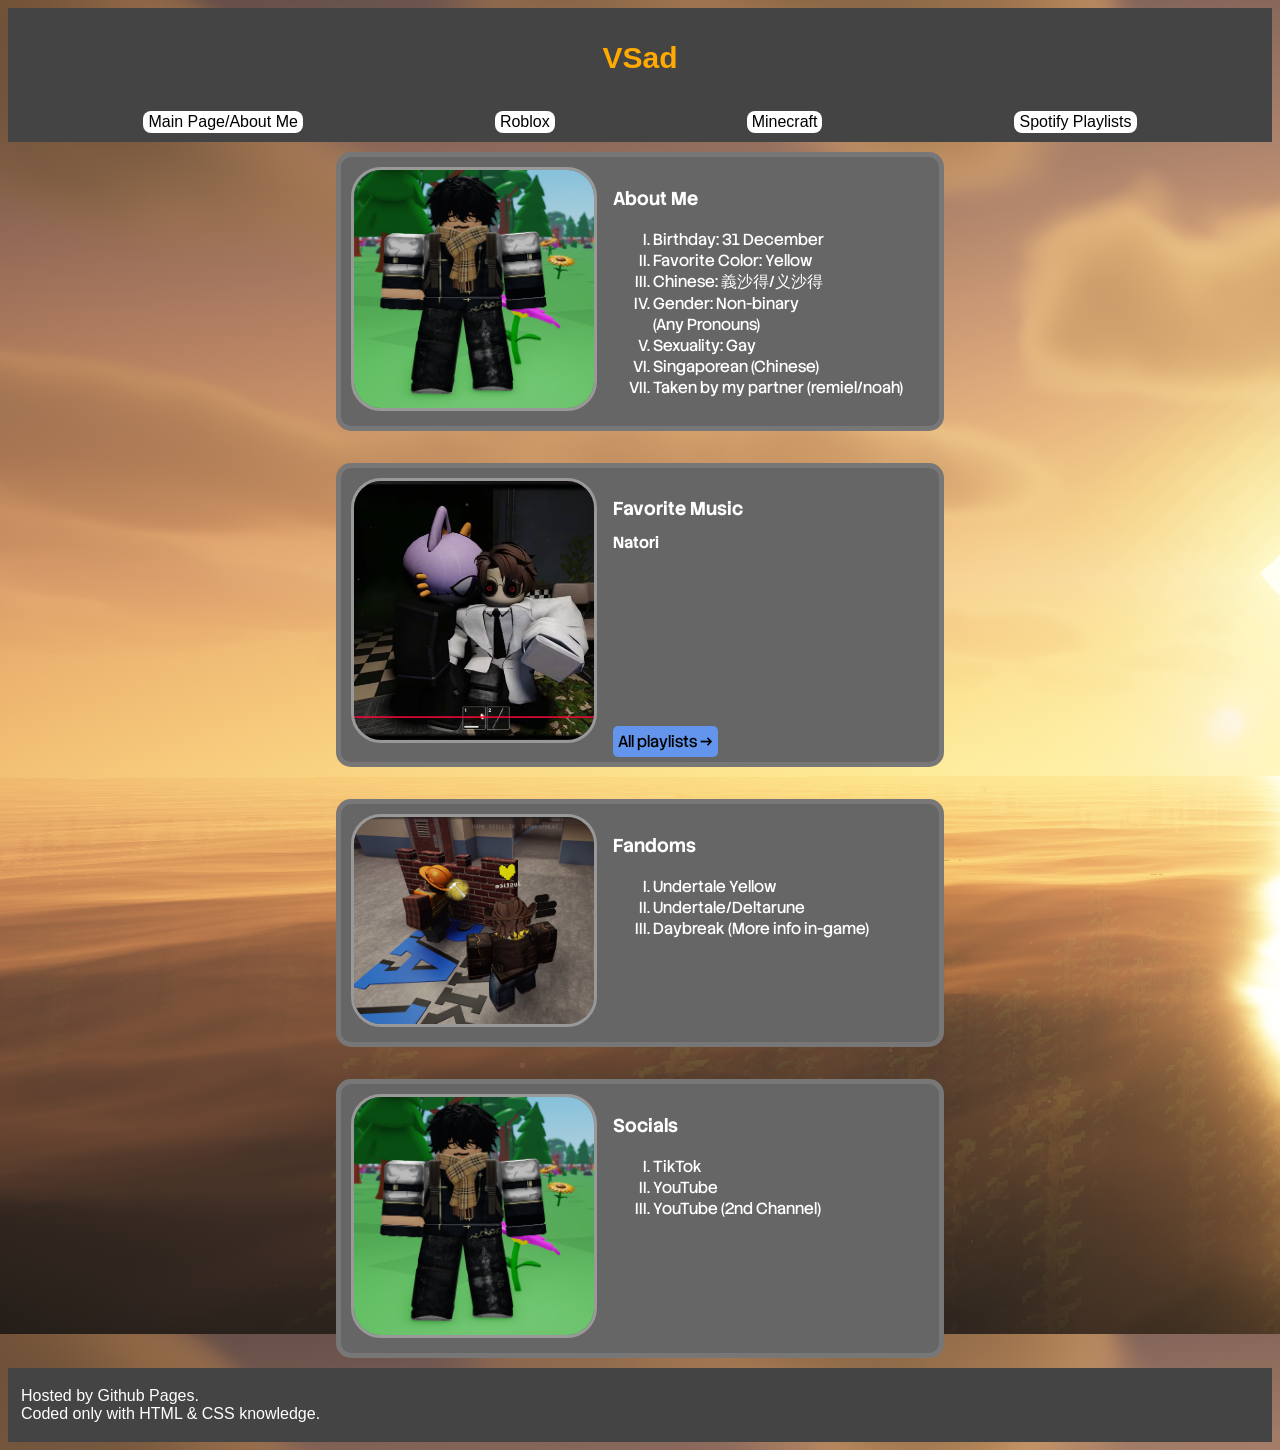
==== index.html @ 020b59d6 "Add files via upload" ====
<!DOCTYPE html>
<html lang="en">

<head>
    <meta charset="UTF-8">
    <meta name="viewport" content="width=device-width, initial-scale=1.0">
    <title>※⁕ VSad ⁕※</title>
    <link rel="stylesheet" href="style.css">
    <style>
        .spotify a {
            padding: 5px;
            background-color: cornflowerblue;
            border-radius: 5px;
            text-decoration: none;
            color: black;
        }

        .spotify a:hover {
            text-decoration: underline;
            font-weight: bold;
        }
    </style>
    <link rel="preconnect" href="https://fonts.googleapis.com">
    <link rel="preconnect" href="https://fonts.gstatic.com" crossorigin>
    <link href="https://fonts.googleapis.com/css2?family=Stack+Sans+Headline:wght@200..700&display=swap"
        rel="stylesheet">
</head>

<body>
    <header>
        <h3>VSad</h3>
        <div class="navigation">
            <a href="index.html">Main Page/About Me</a>
            <a href="roblox.html">Roblox</a>
            <a href="minecraft.html">Minecraft</a>
            <a href="spotifyplaylists.html">Spotify Playlists</a>
        </div>
    </header>
    <main>
        <div class="cardholder">
            <div class="card">
                <div class="cardimg"><img src="imgs/represent.png" alt=""></div>
                <div class="carddesc">
                    <h3>About Me</h3>
                    <p>
                    <ul>
                        <li>Birthday: 31 December</li>
                        <li>Favorite Color: Yellow</li>
                        <li>Chinese: 義沙得/义沙得</li>
                        <li>Gender: Non-binary<br>(Any Pronouns)</li>
                        <li>Sexuality: Gay</li>
                        <li>Singaporean (Chinese)</li>
                        <li>Taken by my partner (remiel/noah)</li>
                    </ul>
                    </p>
                </div>
            </div>
            <div class="card">
                <div class="cardimg"><img src="imgs/spot.png" alt=""></div>
                <div class="carddesc">
                    <h3>Favorite Music</h3>
                    <h4 style="line-height: 0%;">Natori</h4>
                    <iframe data-testid="embed-iframe" style="border-radius:12px"
                        src="https://open.spotify.com/embed/playlist/0pEMo4XubYFoRHDhZ38MaI?utm_source=generator&si=b26202537c954a05"
                        width="100%" height="152" frameBorder="0" allowfullscreen=""
                        allow="autoplay; clipboard-write; encrypted-media; fullscreen; picture-in-picture"
                        loading="lazy"></iframe>
                    <section class="spotify" style="margin-top: 10px;"><a href="spotifyplaylists.html">All playlists
                            &rightarrow;</a></section>
                </div>
            </div>
            <div class="card">
                <div class="cardimg"><img src="imgs/daybreak.png" alt=""></div>
                <div class="carddesc">
                    <h3>Fandoms</h3>
                    <p>
                    <ol>
                        <li><a href="https://undertaleyellow.wiki.gg/" target="_blank"
                                rel="noopener noreferrer">Undertale Yellow</a></li>
                        <li><a href="https://undertale.wiki/" target="_blank" rel="noopener noreferrer">Undertale</a>/<a
                                href="https://deltarune.wiki/" target="_blank" rel="noopener noreferrer">Deltarune</a>
                        </li>
                        <li><a href="https://daybreakrblx.fandom.com/wiki/Daybreak_Wiki" target="_blank"
                                rel="noopener noreferrer">Daybreak</a> <a href="roblox.html">(More info in-game)</a></li>
                        <!-- <li><a href="" target="_blank" rel="noopener noreferrer">Template</a></li> -->
                    </ol>
                    </p>
                </div>
            </div>
            <div class="card">
                <div class="cardimg"><img src="imgs/represent.png" alt=""></div>
                <div class="carddesc">
                    <h3>Socials</h3>
                    <p>
                    <ul>
                        <li><a href="https://www.tiktok.com/@vsad35?is_from_webapp=1&sender_device=pc"
                                target="_blank">TikTok</a></li>
                        <li><a href="https://www.youtube.com/@clo_vsad" target="_blank">YouTube</a></li>
                        <li><a href="https://www.youtube.com/@vsad-theduck" target="_blank">YouTube (2nd Channel)</a>
                        </li>
                        <!-- <li><a href="">Partner's TikTok</a></li> -->
                    </ul>
                    </p>
                </div>
            </div>
        </div>
    </main>
    <footer>
        <p>Hosted by Github Pages.<br>Coded only with HTML & CSS knowledge.</p>
    </footer>
</body>

</html>
---- style.css ----
body {
    font-family: Arial, Helvetica, sans-serif;
    background-color: #222;
    background-image: url(imgs/background.png);
}

footer, header {
    background-color: #444;
    color: white;
    padding: 3px;
    display: flex;
    flex-direction: column;
}

header h3 {
    text-align: center;
    font-size: 30px;
    color: #ffaa00;
}


.cardholder {
    display: flex;
    margin-left: 3rem;
    margin-right: 3rem;
    justify-content: center;
    flex-wrap: wrap;
    gap: 2rem;
    font-family: "Stack Sans Headline", sans-serif;
    padding-top: 10px;
    padding-bottom: 10px;
}

.card {
    background-color: #666;
    color: white;
    border: #88888888 solid 5px;
    border-radius: 15px;
    max-width: 700px;
    padding: 10px;
    display: flex;
    flex-direction: row;
}

.cardimg img {
    width: 15rem;
    border: 3px solid #ffffff55;
    border-radius: 30px;
}

.carddesc {
    padding-left: 1rem;
    padding-right: 1rem;
    width: 300px;
}

.carddesc a {
    text-decoration: none;
    color: white;
}

.carddesc a:hover {
    text-decoration: underline;
}

.carddesc li {
    list-style: upper-roman;
}

.navigation {
    padding: 3px;
    margin: 3px;
    justify-content: center;
    gap: 12rem;
    display: flex;
}

.navigation ul {
    list-style: none;
}

.navigation a {
    background-color: white;
    text-decoration: none;
    color: black;
    padding-left: 5px;
    padding-right: 5px;
    padding-top: 2px;
    padding-bottom: 2px;
    border-radius: 8px;
}

.navigation a:hover {
    text-decoration: underline;
    font-weight: bold;
}

footer p {
    padding-left: 10px;
}
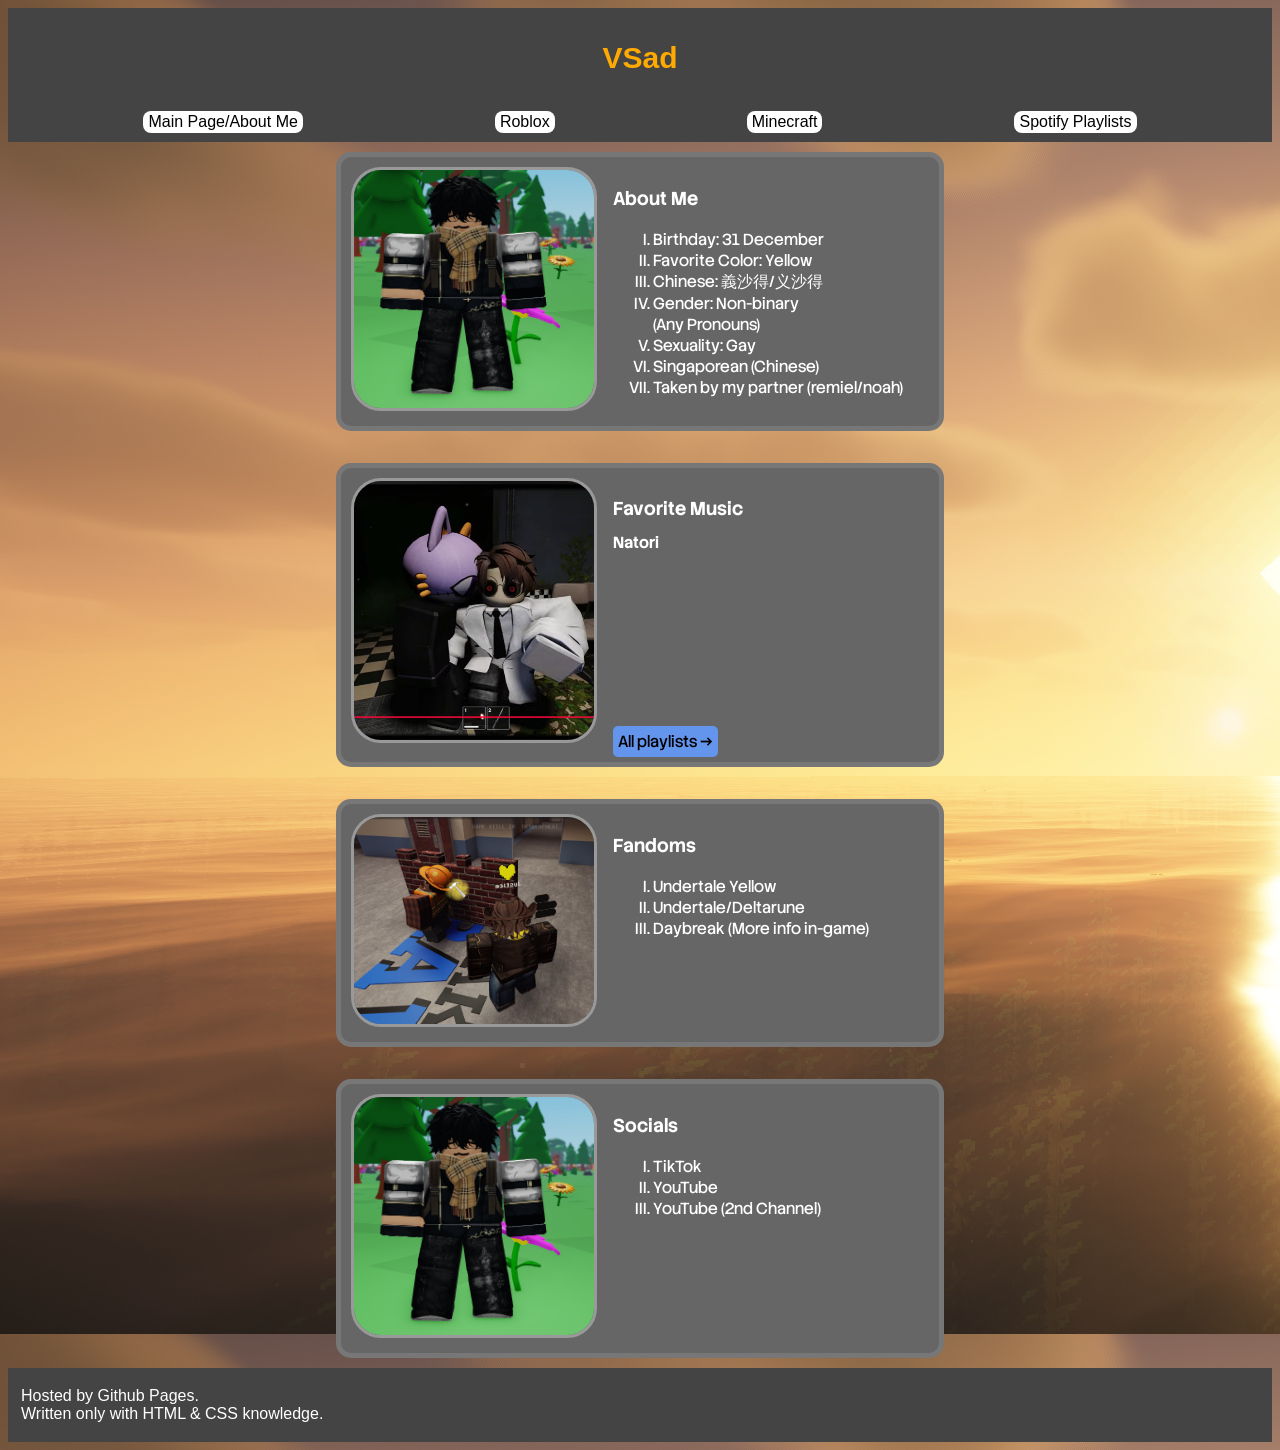
==== commit 1a2c6d25: "Add files via upload" ====
--- a/index.html
+++ b/index.html
@@ -106,7 +106,7 @@
         </div>
     </main>
     <footer>
-        <p>Hosted by Github Pages.<br>Coded only with HTML & CSS knowledge.</p>
+        <p>Hosted by Github Pages.<br>Written only with HTML & CSS knowledge.</p>
     </footer>
 </body>
 
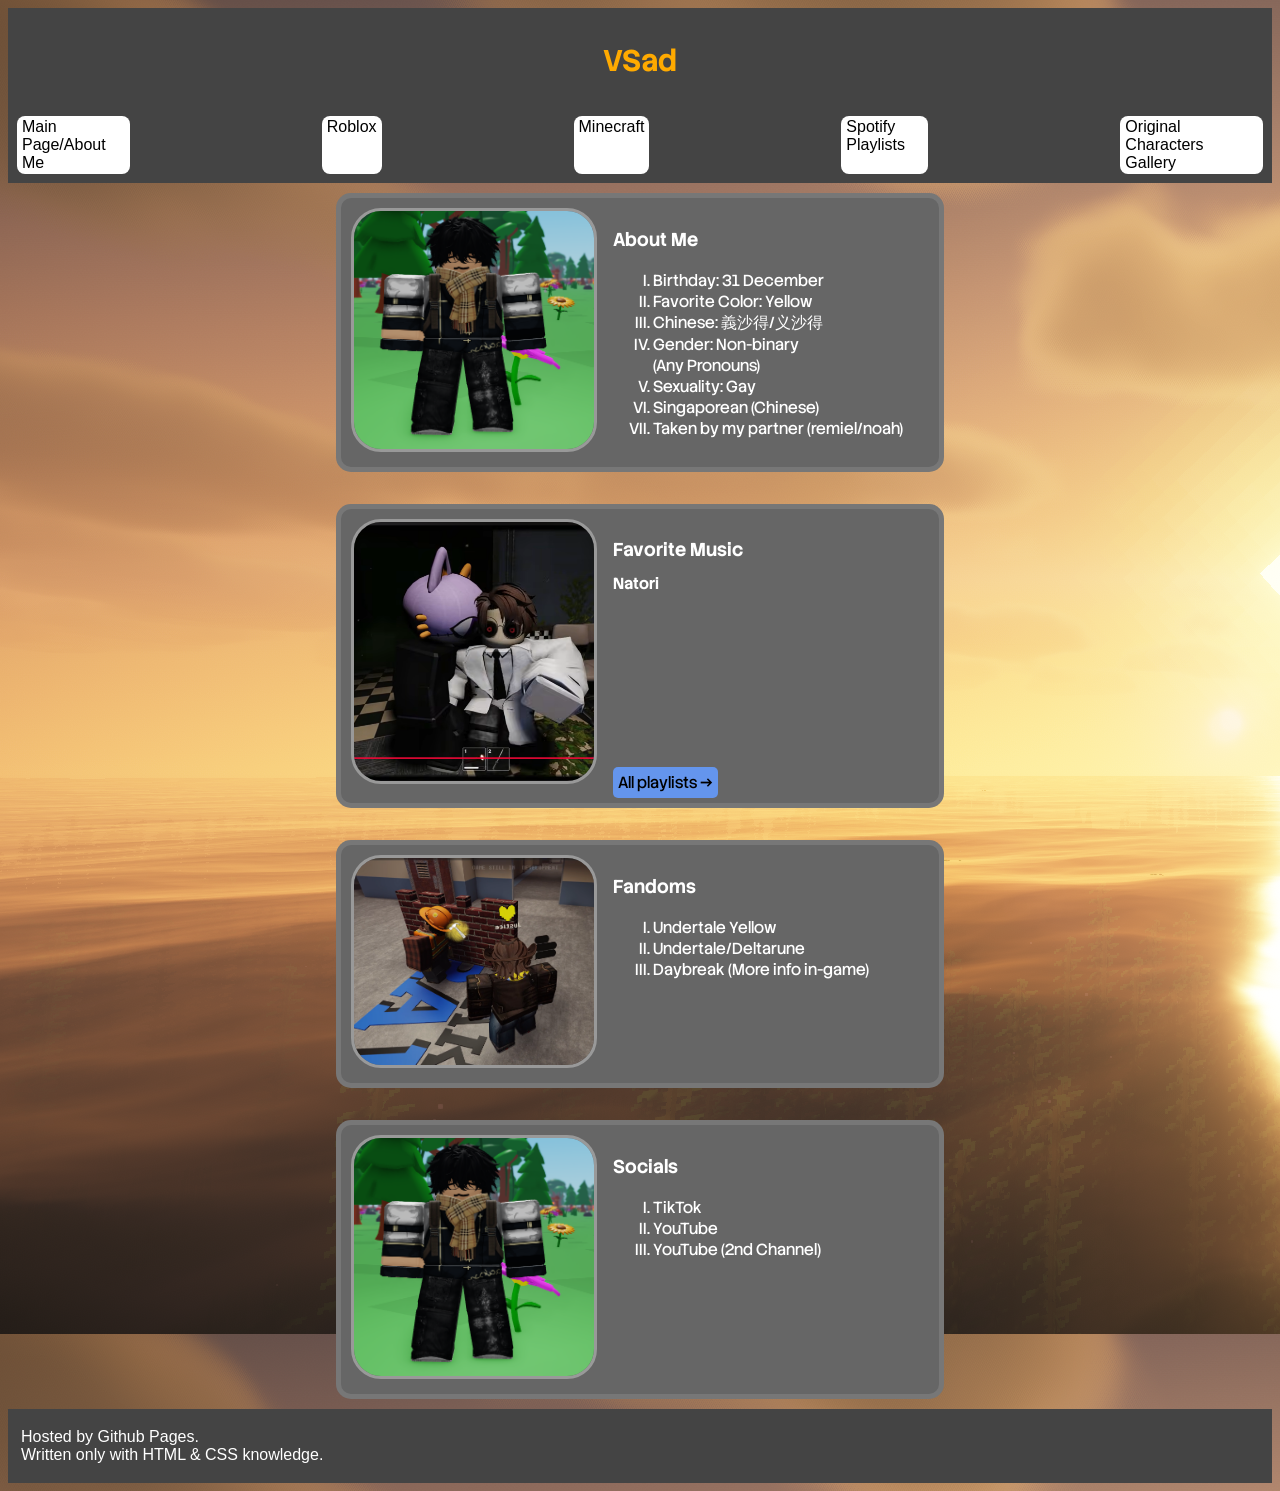
==== commit 8a8cc581: "Add files via upload" ====
--- a/index.html
+++ b/index.html
@@ -34,6 +34,7 @@
             <a href="roblox.html">Roblox</a>
             <a href="minecraft.html">Minecraft</a>
             <a href="spotifyplaylists.html">Spotify Playlists</a>
+            <a href="originalcharacters.html">Original Characters Gallery</a>
         </div>
     </header>
     <main>
--- a/style.css
+++ b/style.css
@@ -10,12 +10,14 @@
     padding: 3px;
     display: flex;
     flex-direction: column;
+    flex-wrap: wrap;
 }
 
 header h3 {
     text-align: center;
     font-size: 30px;
     color: #ffaa00;
+    font-family: "Stack Sans Headline", sans-serif;
 }
 
 
@@ -93,6 +95,8 @@
 .navigation a:hover {
     text-decoration: underline;
     font-weight: bold;
+    background-color: #ffcc00;
+    font-style: italic;
 }
 
 footer p {
